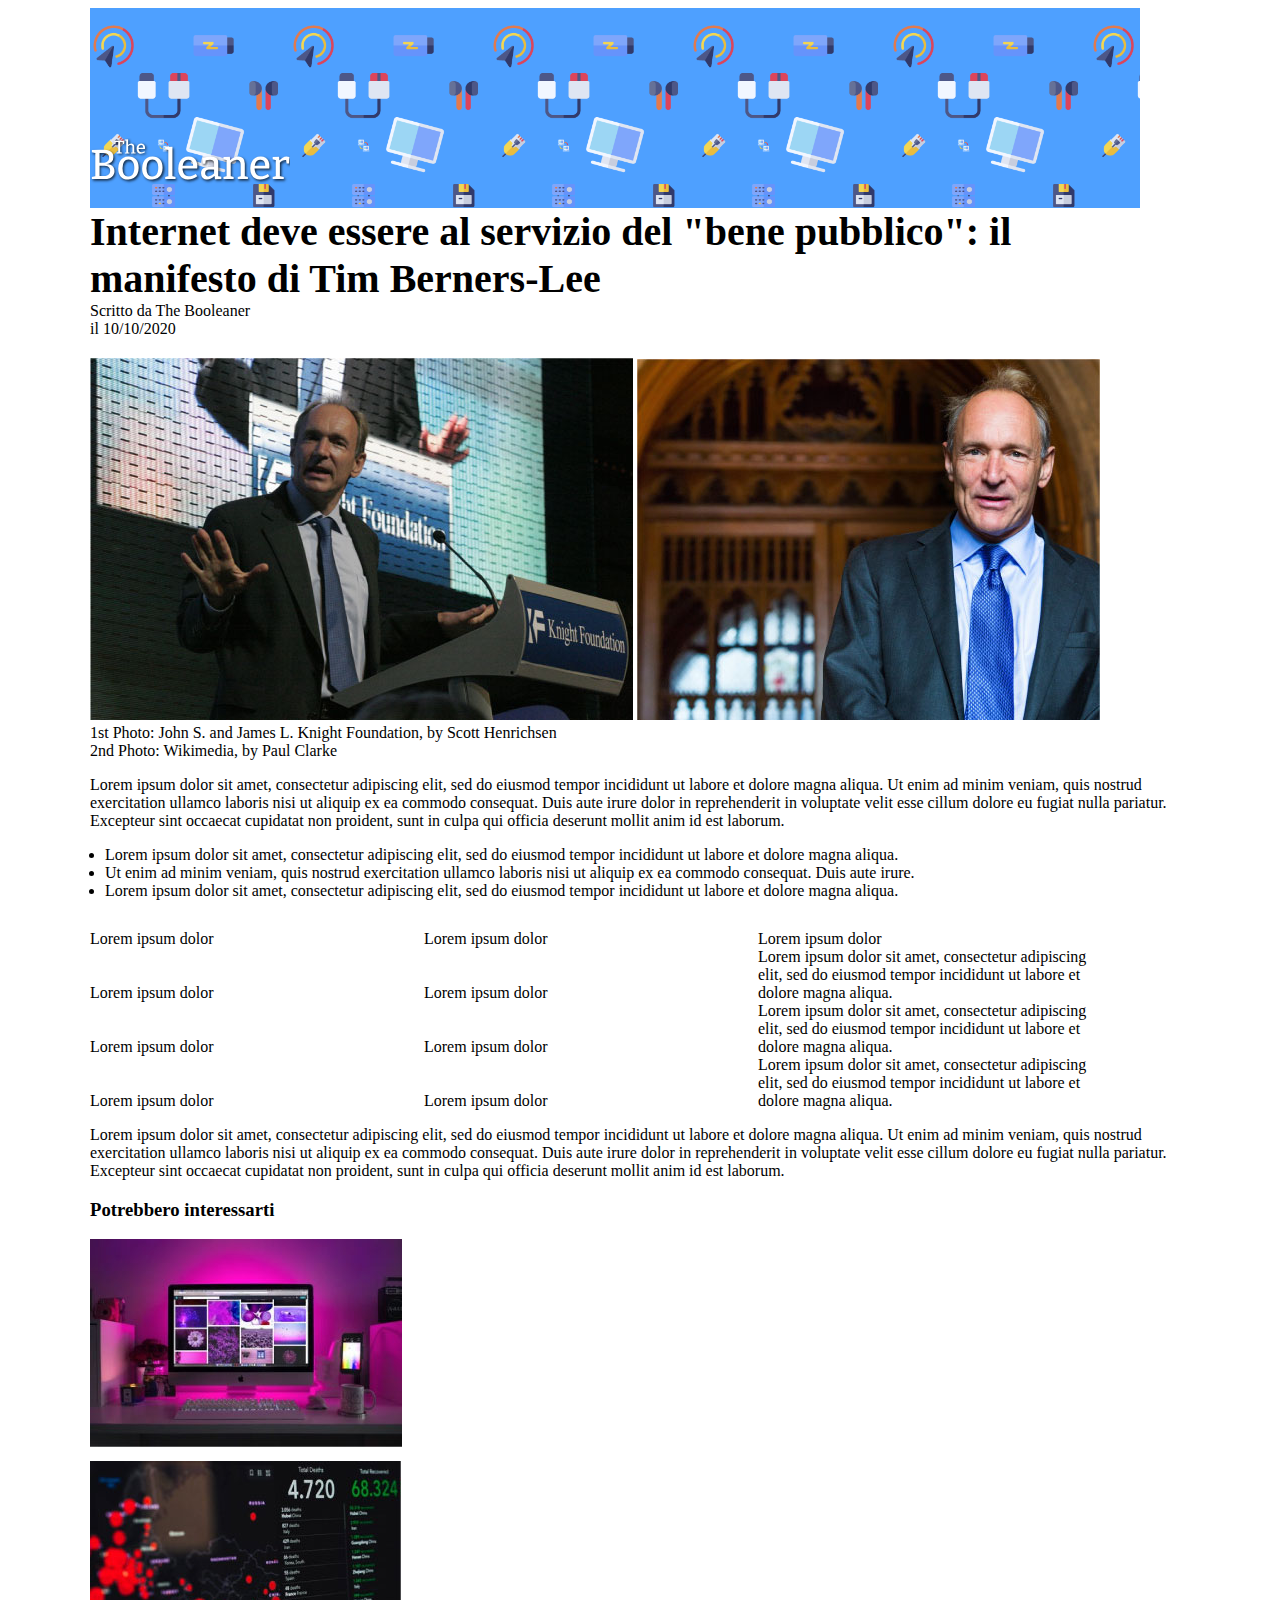
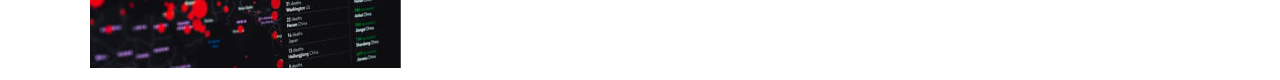
==== index.html @ d6c0d2b4 "footer" ====
<!DOCTYPE html>
<html lang="en">
<head>
    <meta charset="UTF-8">
    <meta http-equiv="X-UA-Compatible" content="IE=edge">
    <meta name="viewport" content="width=device-width, initial-scale=1.0">
    <link rel="stylesheet" href="css/style.css">
    <title>The Booleaners</title>
</head>
<body>
    <!-- logo e immagini di sfondo -->
    <div class="allcontainer">
        <header>
            <div class="image container">
                <div class="title container">
                    <img src="img/logo.svg" alt="">
                </div>
            </div>
        </header>
        <!-- / logo e immagini di sfondo -->
    
        <main>
            <!-- titolo e foto -->
            <section>
                <div id="titolo1">
                    <strong>Internet deve essere al servizio del "bene pubblico": il <br>
                    manifesto di Tim Berners-Lee</strong></div>
                <div class="sottotitolo">
                    Scritto da <span>The Booleaner</span><br>
                    il 10/10/2020
                </div>
                <div class="immagini tim">
                    <img src="img/tim-1.jpg" alt="tim berners lee">
                    <img src="img/tim-2.jpg" alt="tim berners lee">
                    <div>1st Photo: John S. and James L. Knight Foundation, by Scott Henrichsen <br>
                    2nd Photo: Wikimedia, by Paul Clarke</div>          
                </div>
            </section>
             <!-- / titolo e foto -->
    
             <!-- paragrafo e ul -->
            <section>
                <p>Lorem ipsum dolor sit amet, consectetur adipiscing elit, sed do eiusmod tempor incididunt ut labore et dolore magna aliqua. Ut enim ad minim veniam, quis nostrud exercitation ullamco laboris nisi ut aliquip ex ea commodo consequat. Duis aute irure dolor in reprehenderit in voluptate velit esse cillum dolore eu fugiat nulla pariatur. Excepteur sint occaecat cupidatat non proident, sunt in culpa qui officia deserunt mollit anim id est laborum.</p>
                <ul>
                    <li>Lorem ipsum dolor sit amet, consectetur adipiscing elit, sed do eiusmod tempor incididunt ut labore et dolore magna aliqua.</li>
                    <li>Ut enim ad minim veniam, quis nostrud exercitation ullamco laboris nisi ut aliquip ex ea commodo consequat. Duis aute irure.</li>
                    <li>Lorem ipsum dolor sit amet, consectetur adipiscing elit, sed do eiusmod tempor incididunt ut labore et dolore magna aliqua.</li>
                </ul>
    
            </section>
            <!-- / paragrafo e ul -->
    
            <!-- tabella e paragrafo -->
            <section id="table">
                
                    <div class="row left">Lorem ipsum dolor</div>
                    <div class="row center">Lorem ipsum dolor</div>
                    <div class="row right">Lorem ipsum dolor</div>
                    <div class="row left">Lorem ipsum dolor</div>
                    <div class="row center">Lorem ipsum dolor</div>
                    <div class="row right">Lorem ipsum dolor sit amet, consectetur adipiscing elit, sed do eiusmod tempor incididunt ut labore et dolore magna aliqua.</div>
                    <div class="row left">Lorem ipsum dolor</div>
                    <div class="row center">Lorem ipsum dolor</div>
                    <div class="row right">Lorem ipsum dolor sit amet, consectetur adipiscing elit, sed do eiusmod tempor incididunt ut labore et dolore magna aliqua.</div>
                    <div class="row left">Lorem ipsum dolor</div>
                    <div class="row center">Lorem ipsum dolor</div>
                    <div class="row right">Lorem ipsum dolor sit amet, consectetur adipiscing elit, sed do eiusmod tempor incididunt ut labore et dolore magna aliqua.</div>

                    <p>
                        Lorem ipsum dolor sit amet, consectetur adipiscing elit, sed do eiusmod tempor incididunt ut labore et dolore magna aliqua.
                        Ut enim ad minim veniam, quis nostrud exercitation ullamco laboris nisi ut aliquip ex ea commodo consequat.
                        Duis aute irure dolor in reprehenderit in voluptate velit esse cillum dolore eu fugiat nulla pariatur.
                        Excepteur sint occaecat cupidatat non proident, sunt in culpa qui officia deserunt mollit anim id est laborum.
                    </p>
            </section>
            <!-- / tabella e paragrafo -->
        </main>
    
        <!-- immagini footer -->
        <footer>
            <h3>Potrebbero interessarti</h3>
            <div>
                <img src="img/monitor.jpg" alt="monitor">
            </div>
            <div id="graph">
                <img src="img/graph.jpg" alt="graph">
            </div> 
        </footer>
        <!-- / immagini footer -->

    </div>
    
    
    
</body>
</html>
---- css/style.css ----
.allcontainer {
    width: 1100px;
    margin: auto;
}

.image.container {
    width: 1050px;
    height: 200px;
    background-image: url("../img/pattern.png");
    background-size: contain;
    background-color: #4EA0FF;
    background-repeat: repeat-x;
}

.title.container {
    width: 200px;
    height: 230px;
    padding-top: 130px;

}

.title.container img {
    width: 100%;
}

#titolo1 {
    font-size: 40px;
}

.immagini.tim {
    margin-top: 20px;
}

ul {
    padding-left: 15px;
}

.row {
    display: inline-block;
    width: 30%;
}

#table {
    margin-top: 30px;
}

#graph {
    margin-top: 10px;
}
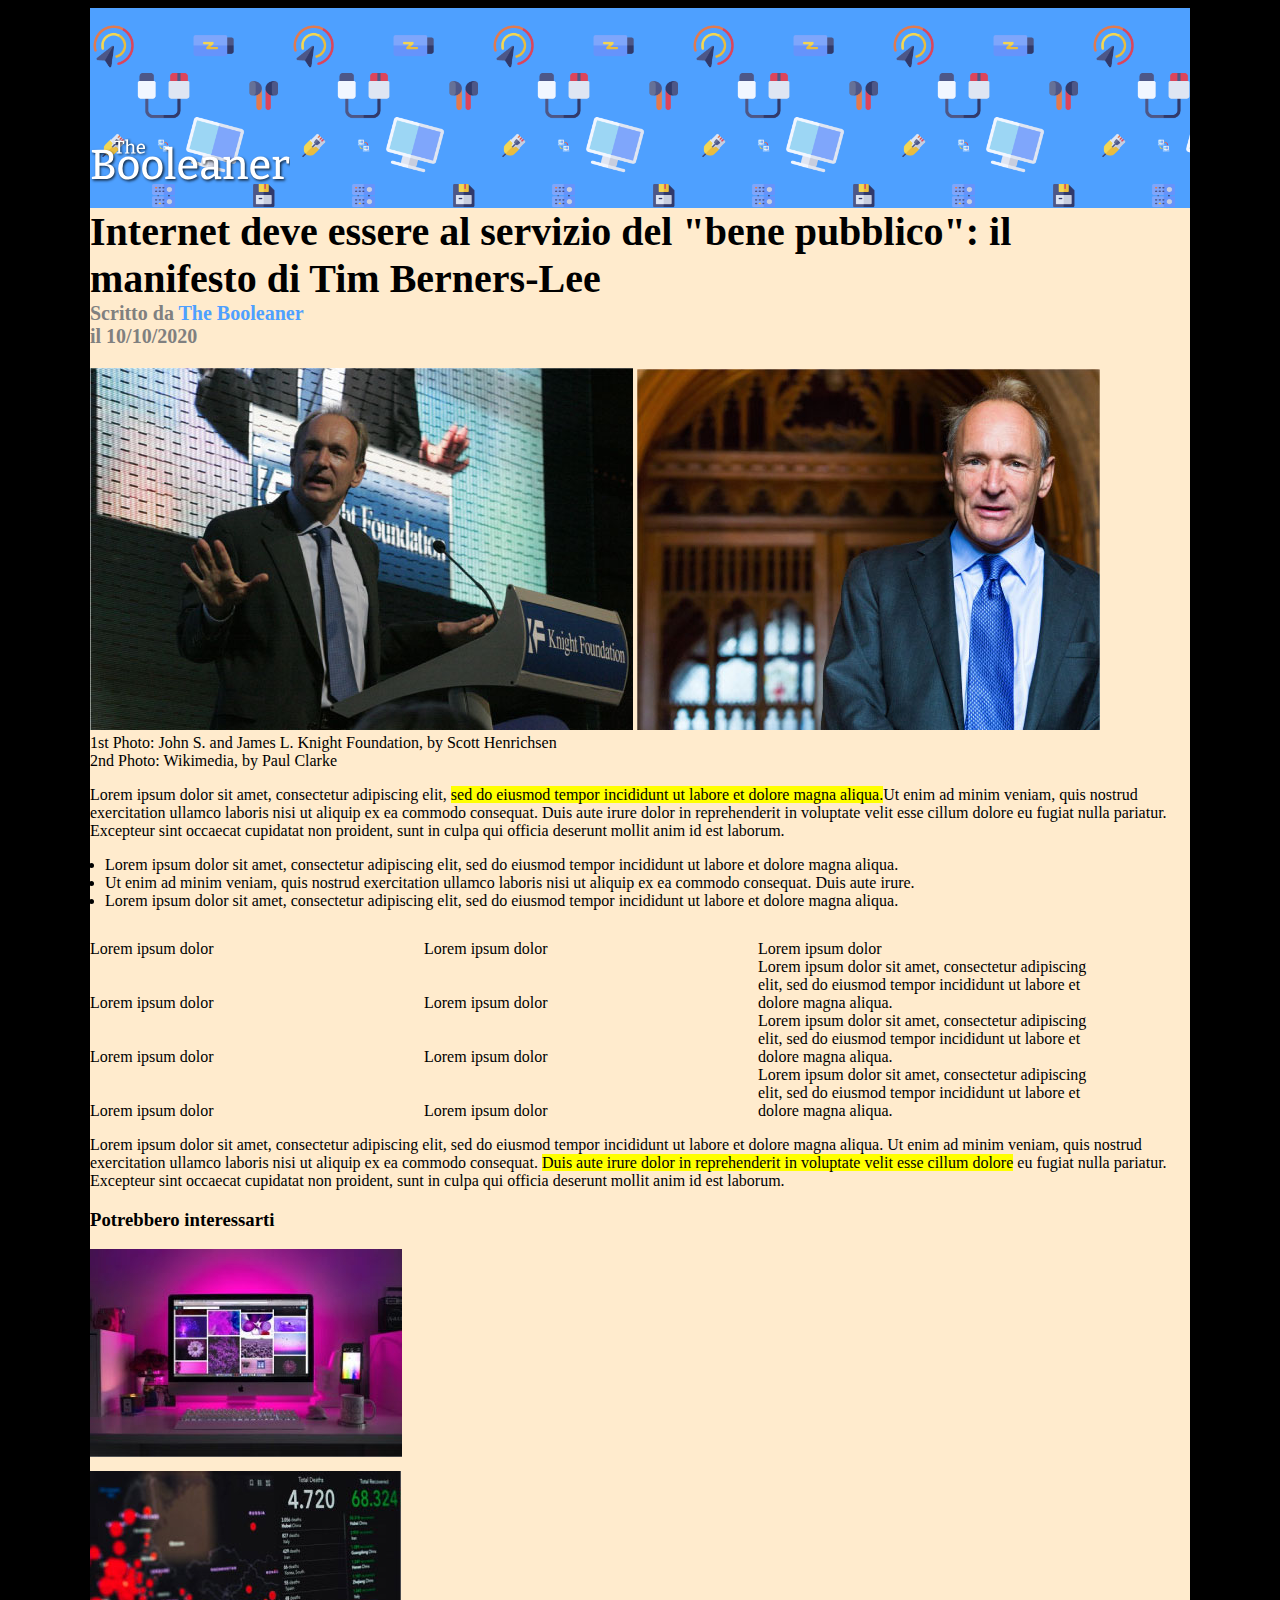
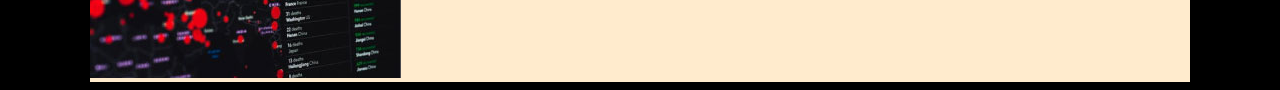
==== commit 0eb8dc93: "attributi .sottotitolo #thebooleaner e .yellow" ====
--- a/index.html
+++ b/index.html
@@ -26,8 +26,10 @@
                     <strong>Internet deve essere al servizio del "bene pubblico": il <br>
                     manifesto di Tim Berners-Lee</strong></div>
                 <div class="sottotitolo">
-                    Scritto da <span>The Booleaner</span><br>
-                    il 10/10/2020
+                    <strong>
+                        Scritto da <span id="thebooleaner">The Booleaner</span><br>
+                        il 10/10/2020
+                    </strong> 
                 </div>
                 <div class="immagini tim">
                     <img src="img/tim-1.jpg" alt="tim berners lee">
@@ -40,7 +42,7 @@
     
              <!-- paragrafo e ul -->
             <section>
-                <p>Lorem ipsum dolor sit amet, consectetur adipiscing elit, sed do eiusmod tempor incididunt ut labore et dolore magna aliqua. Ut enim ad minim veniam, quis nostrud exercitation ullamco laboris nisi ut aliquip ex ea commodo consequat. Duis aute irure dolor in reprehenderit in voluptate velit esse cillum dolore eu fugiat nulla pariatur. Excepteur sint occaecat cupidatat non proident, sunt in culpa qui officia deserunt mollit anim id est laborum.</p>
+                <p>Lorem ipsum dolor sit amet, consectetur adipiscing elit, <span class="yellow">sed do eiusmod tempor incididunt ut labore et dolore magna aliqua.</span>Ut enim ad minim veniam, quis nostrud exercitation ullamco laboris nisi ut aliquip ex ea commodo consequat. Duis aute irure dolor in reprehenderit in voluptate velit esse cillum dolore eu fugiat nulla pariatur. Excepteur sint occaecat cupidatat non proident, sunt in culpa qui officia deserunt mollit anim id est laborum.</p>
                 <ul>
                     <li>Lorem ipsum dolor sit amet, consectetur adipiscing elit, sed do eiusmod tempor incididunt ut labore et dolore magna aliqua.</li>
                     <li>Ut enim ad minim veniam, quis nostrud exercitation ullamco laboris nisi ut aliquip ex ea commodo consequat. Duis aute irure.</li>
@@ -69,7 +71,7 @@
                     <p>
                         Lorem ipsum dolor sit amet, consectetur adipiscing elit, sed do eiusmod tempor incididunt ut labore et dolore magna aliqua.
                         Ut enim ad minim veniam, quis nostrud exercitation ullamco laboris nisi ut aliquip ex ea commodo consequat.
-                        Duis aute irure dolor in reprehenderit in voluptate velit esse cillum dolore eu fugiat nulla pariatur.
+                        <span class="yellow">Duis aute irure dolor in reprehenderit in voluptate velit esse cillum dolore</span> eu fugiat nulla pariatur.
                         Excepteur sint occaecat cupidatat non proident, sunt in culpa qui officia deserunt mollit anim id est laborum.
                     </p>
             </section>
--- a/css/style.css
+++ b/css/style.css
@@ -1,10 +1,15 @@
+body {
+    background-color: black;
+}
+
 .allcontainer {
     width: 1100px;
     margin: auto;
+    background-color: blanchedalmond;
 }
 
 .image.container {
-    width: 1050px;
+    width: 1100px;
     height: 200px;
     background-image: url("../img/pattern.png");
     background-size: contain;
@@ -27,8 +32,25 @@
     font-size: 40px;
 }
 
+.sottotitolo, #thebooleaner {
+    font-size: 20px;
+}
+
+.sottotitolo {
+    color: grey;
+}
+
+#thebooleaner {
+    color: #4EA0FF;
+}
+
 .immagini.tim {
     margin-top: 20px;
+}
+
+.yellow {
+    background-color: yellow;
+
 }
 
 ul {
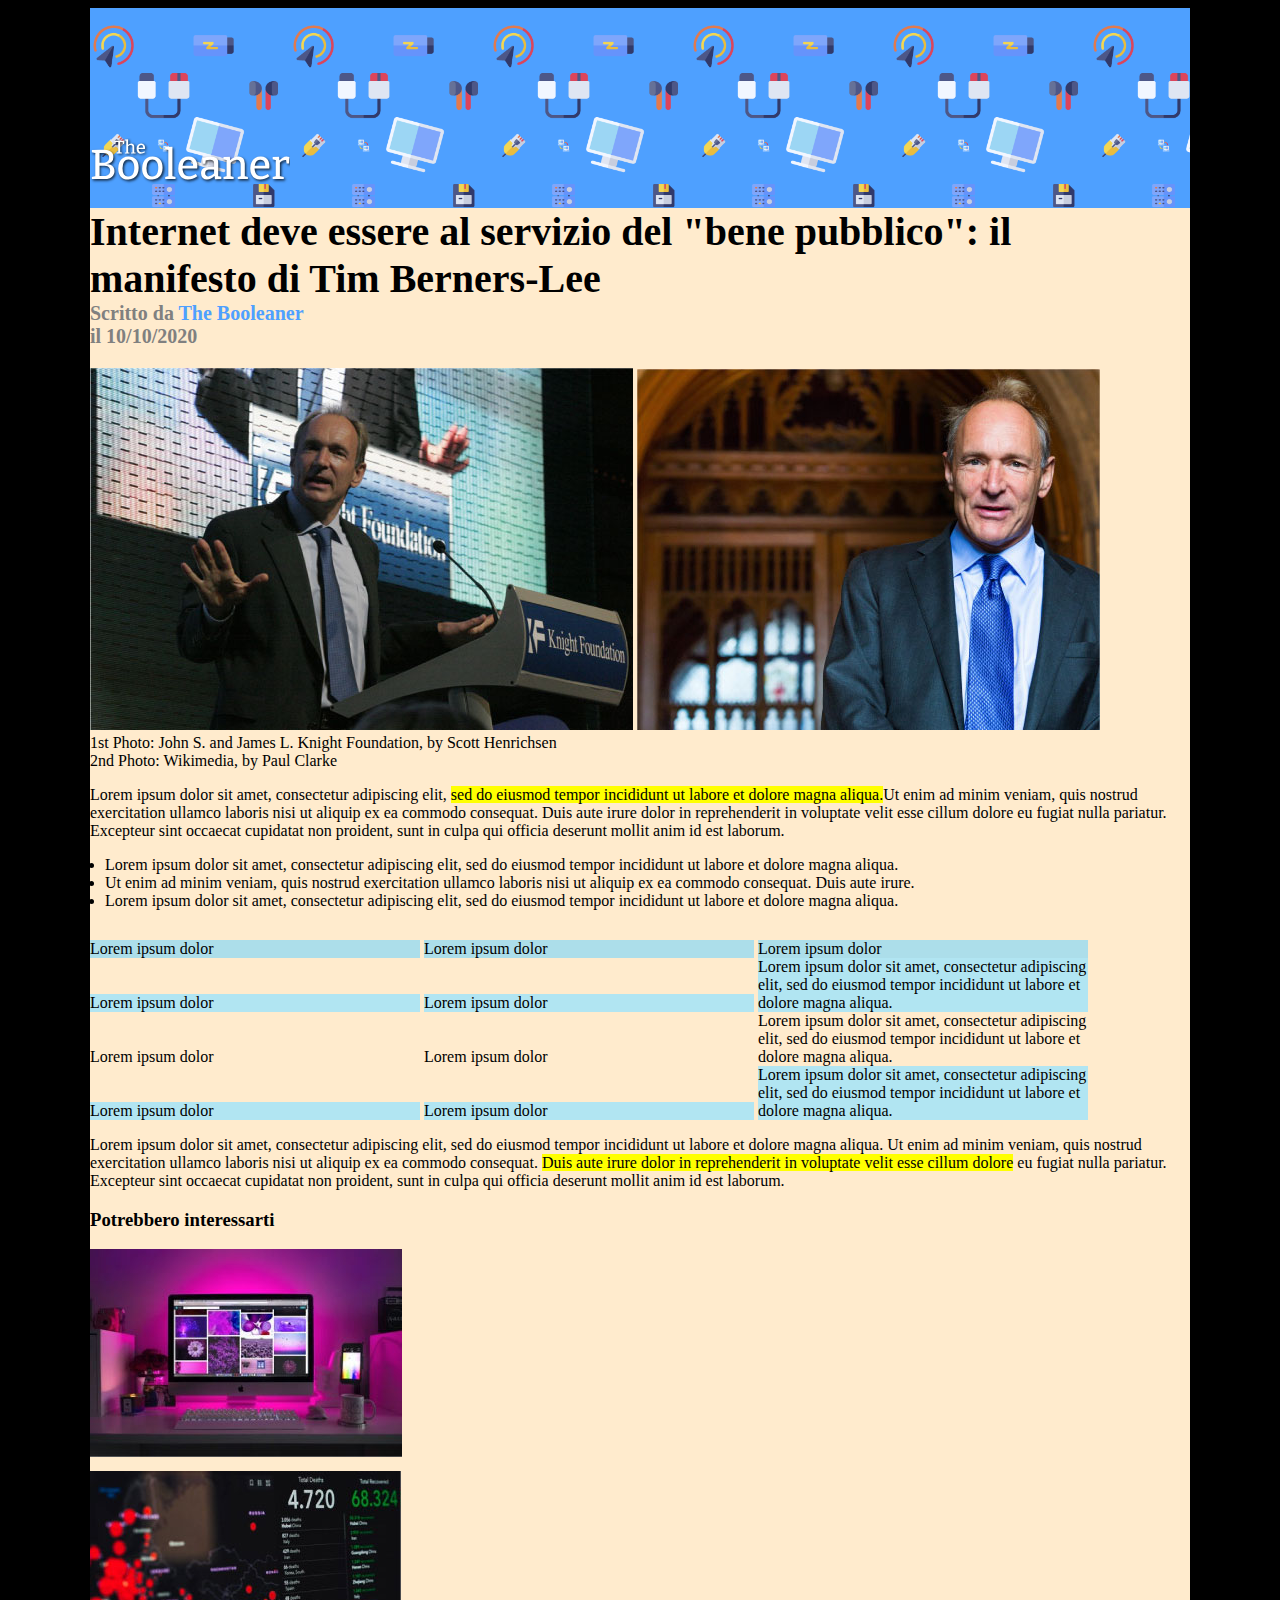
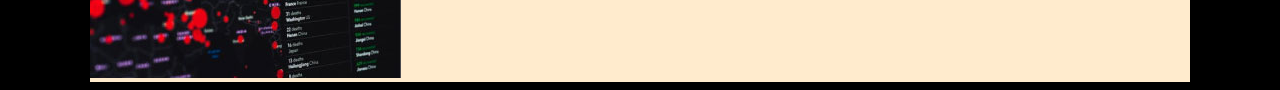
==== commit 9e496d65: "colori di background della tabella" ====
--- a/index.html
+++ b/index.html
@@ -54,19 +54,29 @@
     
             <!-- tabella e paragrafo -->
             <section id="table">
-                
-                    <div class="row left">Lorem ipsum dolor</div>
-                    <div class="row center">Lorem ipsum dolor</div>
-                    <div class="row right">Lorem ipsum dolor</div>
+                    <!-- titoli tabella -->
+                    <div class="main row left">Lorem ipsum dolor</div>
+                    <div class="main row center">Lorem ipsum dolor</div>
+                    <div class="main row right">Lorem ipsum dolor</div>
+                    <!-- / titoli tabella -->
+
+                    <!-- prima riga tabella -->
+                    <div class="first row left">Lorem ipsum dolor</div>
+                    <div class="first row center">Lorem ipsum dolor</div>
+                    <div class="first row right">Lorem ipsum dolor sit amet, consectetur adipiscing elit, sed do eiusmod tempor incididunt ut labore et dolore magna aliqua.</div>
+                    <!-- / prima riga -->
+
+                    <!-- seconda riga -->
                     <div class="row left">Lorem ipsum dolor</div>
                     <div class="row center">Lorem ipsum dolor</div>
                     <div class="row right">Lorem ipsum dolor sit amet, consectetur adipiscing elit, sed do eiusmod tempor incididunt ut labore et dolore magna aliqua.</div>
-                    <div class="row left">Lorem ipsum dolor</div>
-                    <div class="row center">Lorem ipsum dolor</div>
-                    <div class="row right">Lorem ipsum dolor sit amet, consectetur adipiscing elit, sed do eiusmod tempor incididunt ut labore et dolore magna aliqua.</div>
-                    <div class="row left">Lorem ipsum dolor</div>
-                    <div class="row center">Lorem ipsum dolor</div>
-                    <div class="row right">Lorem ipsum dolor sit amet, consectetur adipiscing elit, sed do eiusmod tempor incididunt ut labore et dolore magna aliqua.</div>
+                    <!-- /seconda riga -->
+
+                    <!-- terza riga -->
+                    <div class="third row left">Lorem ipsum dolor</div>
+                    <div class="third row center">Lorem ipsum dolor</div>
+                    <div class="third row right">Lorem ipsum dolor sit amet, consectetur adipiscing elit, sed do eiusmod tempor incididunt ut labore et dolore magna aliqua.</div>
+                    <!-- / terza riga -->
 
                     <p>
                         Lorem ipsum dolor sit amet, consectetur adipiscing elit, sed do eiusmod tempor incididunt ut labore et dolore magna aliqua.
--- a/css/style.css
+++ b/css/style.css
@@ -62,6 +62,14 @@
     width: 30%;
 }
 
+.main.row {
+    background-color: #ACDEEA;
+}
+
+.first.row, .third.row {
+    background-color: #B1E5F2;
+}
+
 #table {
     margin-top: 30px;
 }
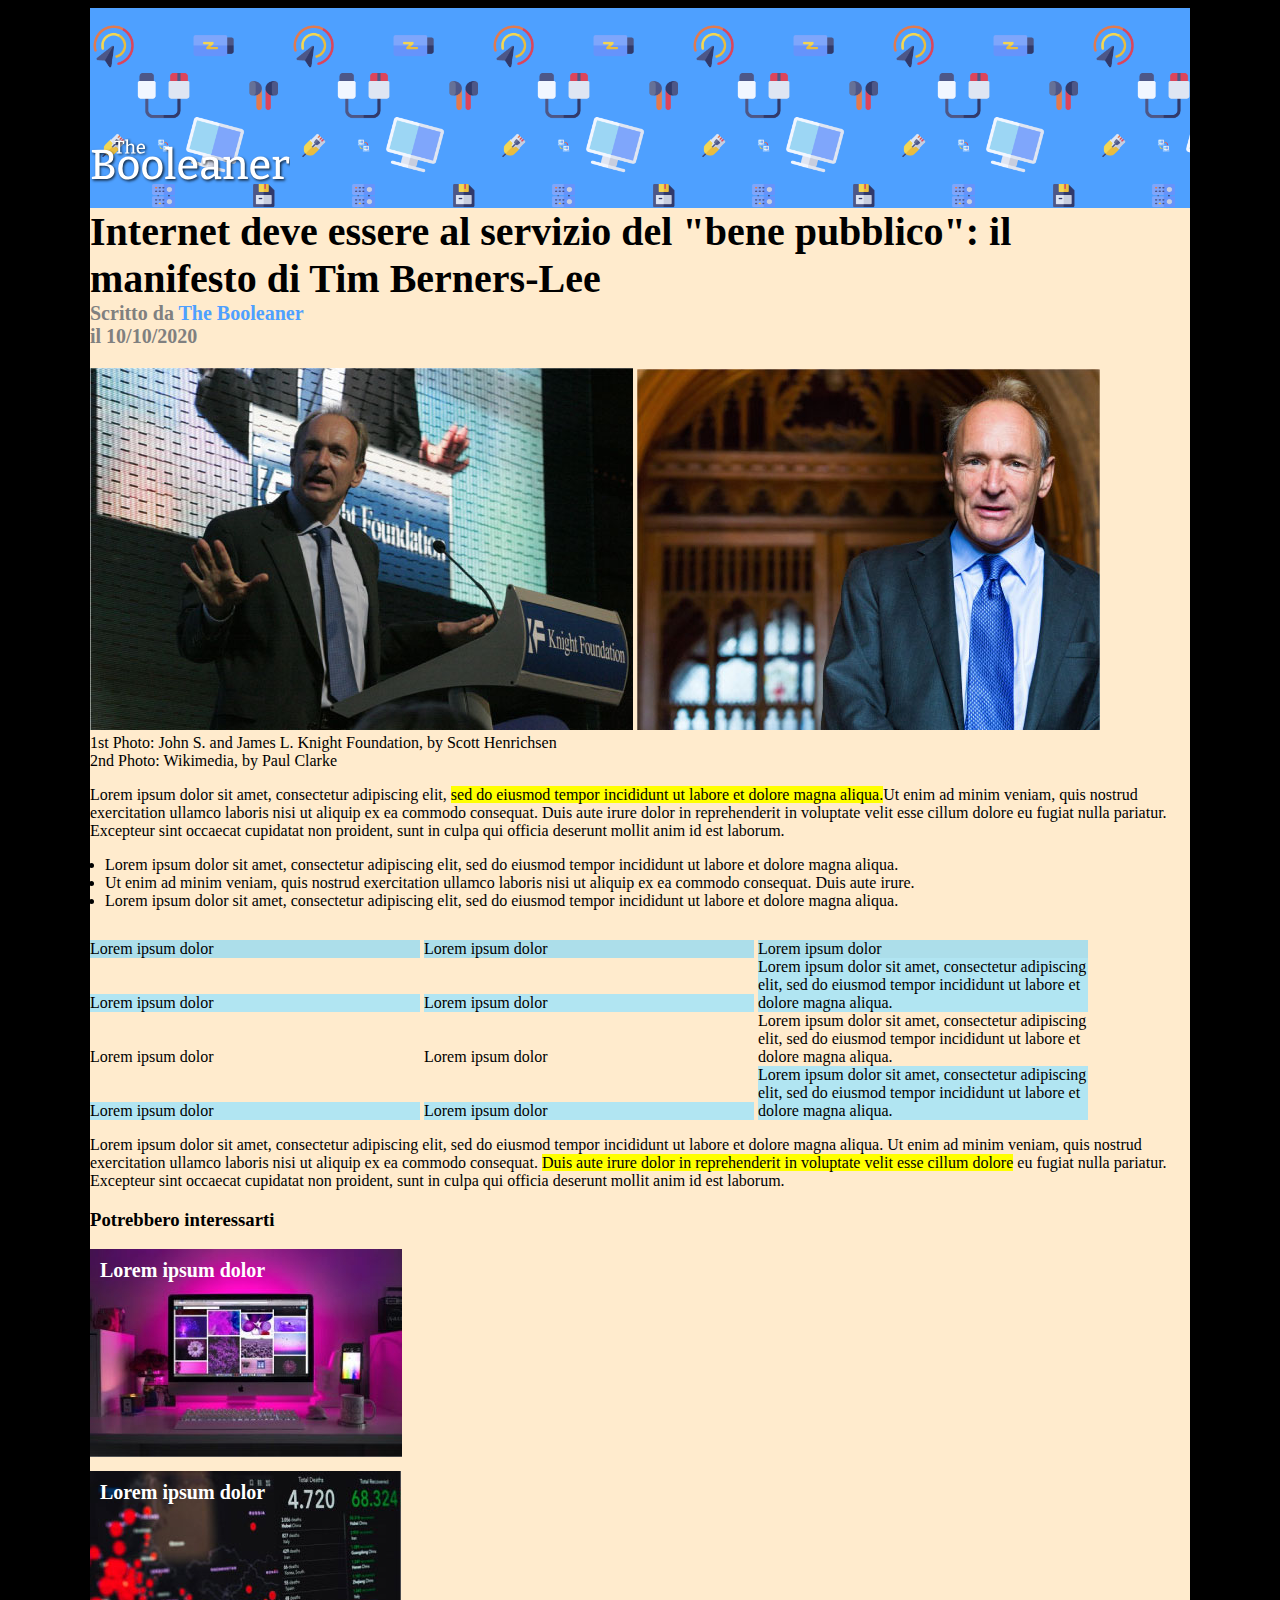
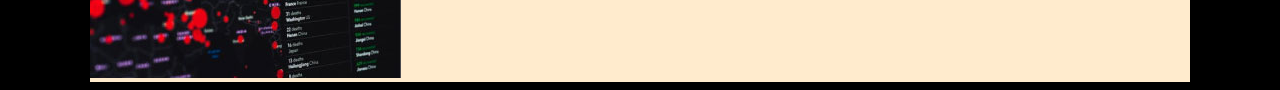
==== commit ed2ba995: "attributi footer lorem ipsum dolor" ====
--- a/index.html
+++ b/index.html
@@ -91,11 +91,18 @@
         <!-- immagini footer -->
         <footer>
             <h3>Potrebbero interessarti</h3>
-            <div>
+            <div class="photo container1">
                 <img src="img/monitor.jpg" alt="monitor">
+                <div class="lorem-ipsum-dolor">
+                    <strong>Lorem ipsum dolor</strong>
+                </div>
+           
             </div>
-            <div id="graph">
+            <div class="photo container2">
                 <img src="img/graph.jpg" alt="graph">
+                <div class="lorem-ipsum-dolor">
+                    <strong>Lorem ipsum dolor</strong>
+                </div>
             </div> 
         </footer>
         <!-- / immagini footer -->
--- a/css/style.css
+++ b/css/style.css
@@ -74,7 +74,19 @@
     margin-top: 30px;
 }
 
-#graph {
+.photo {
+    position: relative;
+}
+
+.lorem-ipsum-dolor {
+    position: absolute;
+    top: 10px;
+    left: 10px;
+    font-size: 20px;
+    color: white;
+}
+
+.photo.container2 {
     margin-top: 10px;
 }
 
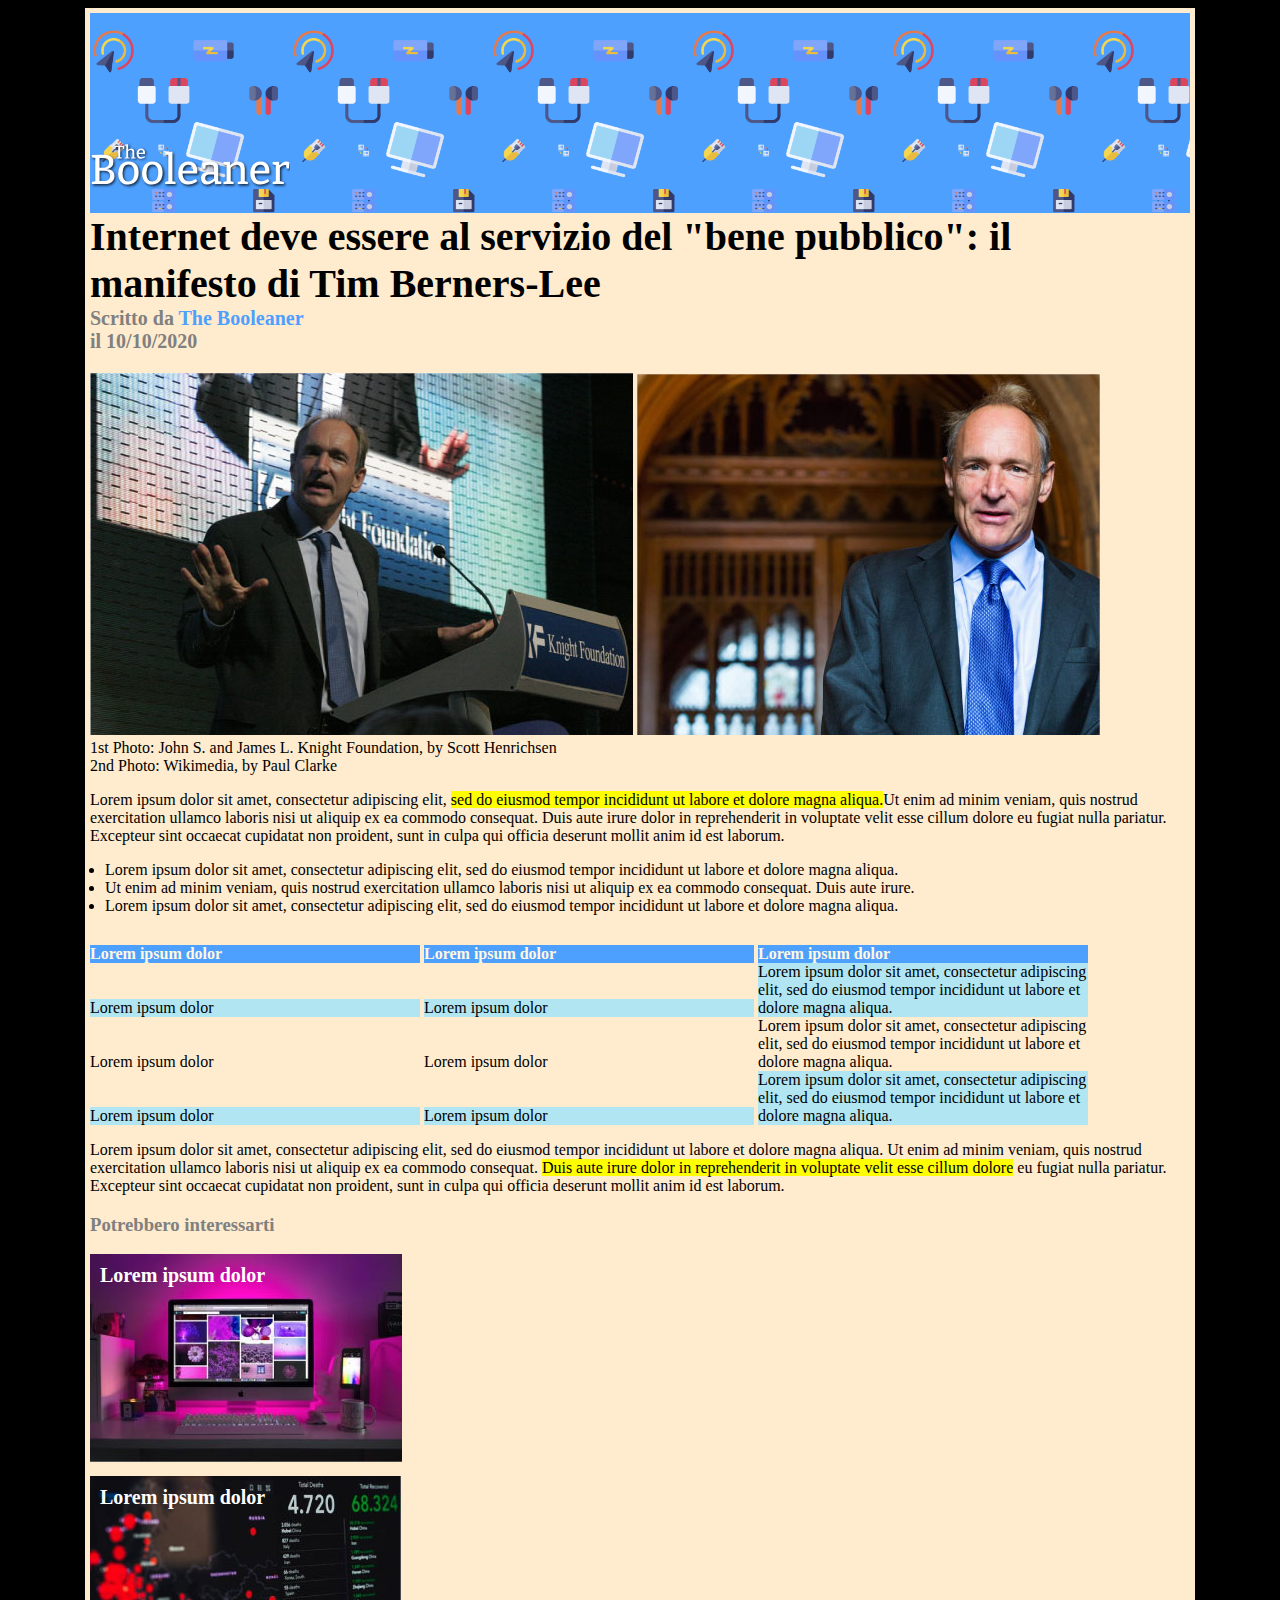
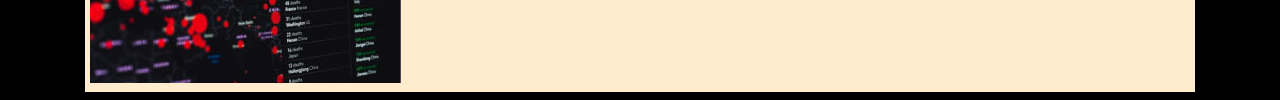
==== commit a93bb3d5: "modifiche colori .main.row" ====
--- a/index.html
+++ b/index.html
@@ -55,9 +55,9 @@
             <!-- tabella e paragrafo -->
             <section id="table">
                     <!-- titoli tabella -->
-                    <div class="main row left">Lorem ipsum dolor</div>
-                    <div class="main row center">Lorem ipsum dolor</div>
-                    <div class="main row right">Lorem ipsum dolor</div>
+                    <div class="main row left"><strong>Lorem ipsum dolor</strong></div>
+                    <div class="main row center"><strong>Lorem ipsum dolor</strong></div>
+                    <div class="main row right"><strong>Lorem ipsum dolor</strong></div>
                     <!-- / titoli tabella -->
 
                     <!-- prima riga tabella -->
--- a/css/style.css
+++ b/css/style.css
@@ -6,10 +6,11 @@
     width: 1100px;
     margin: auto;
     background-color: blanchedalmond;
+    padding: 5px;
 }
 
 .image.container {
-    width: 1100px;
+    width: 100%;
     height: 200px;
     background-image: url("../img/pattern.png");
     background-size: contain;
@@ -21,7 +22,6 @@
     width: 200px;
     height: 230px;
     padding-top: 130px;
-
 }
 
 .title.container img {
@@ -63,7 +63,8 @@
 }
 
 .main.row {
-    background-color: #ACDEEA;
+    background-color: #4EA0FF;
+    color:cornsilk;
 }
 
 .first.row, .third.row {
@@ -72,6 +73,10 @@
 
 #table {
     margin-top: 30px;
+}
+
+h3 {
+    color: grey;
 }
 
 .photo {
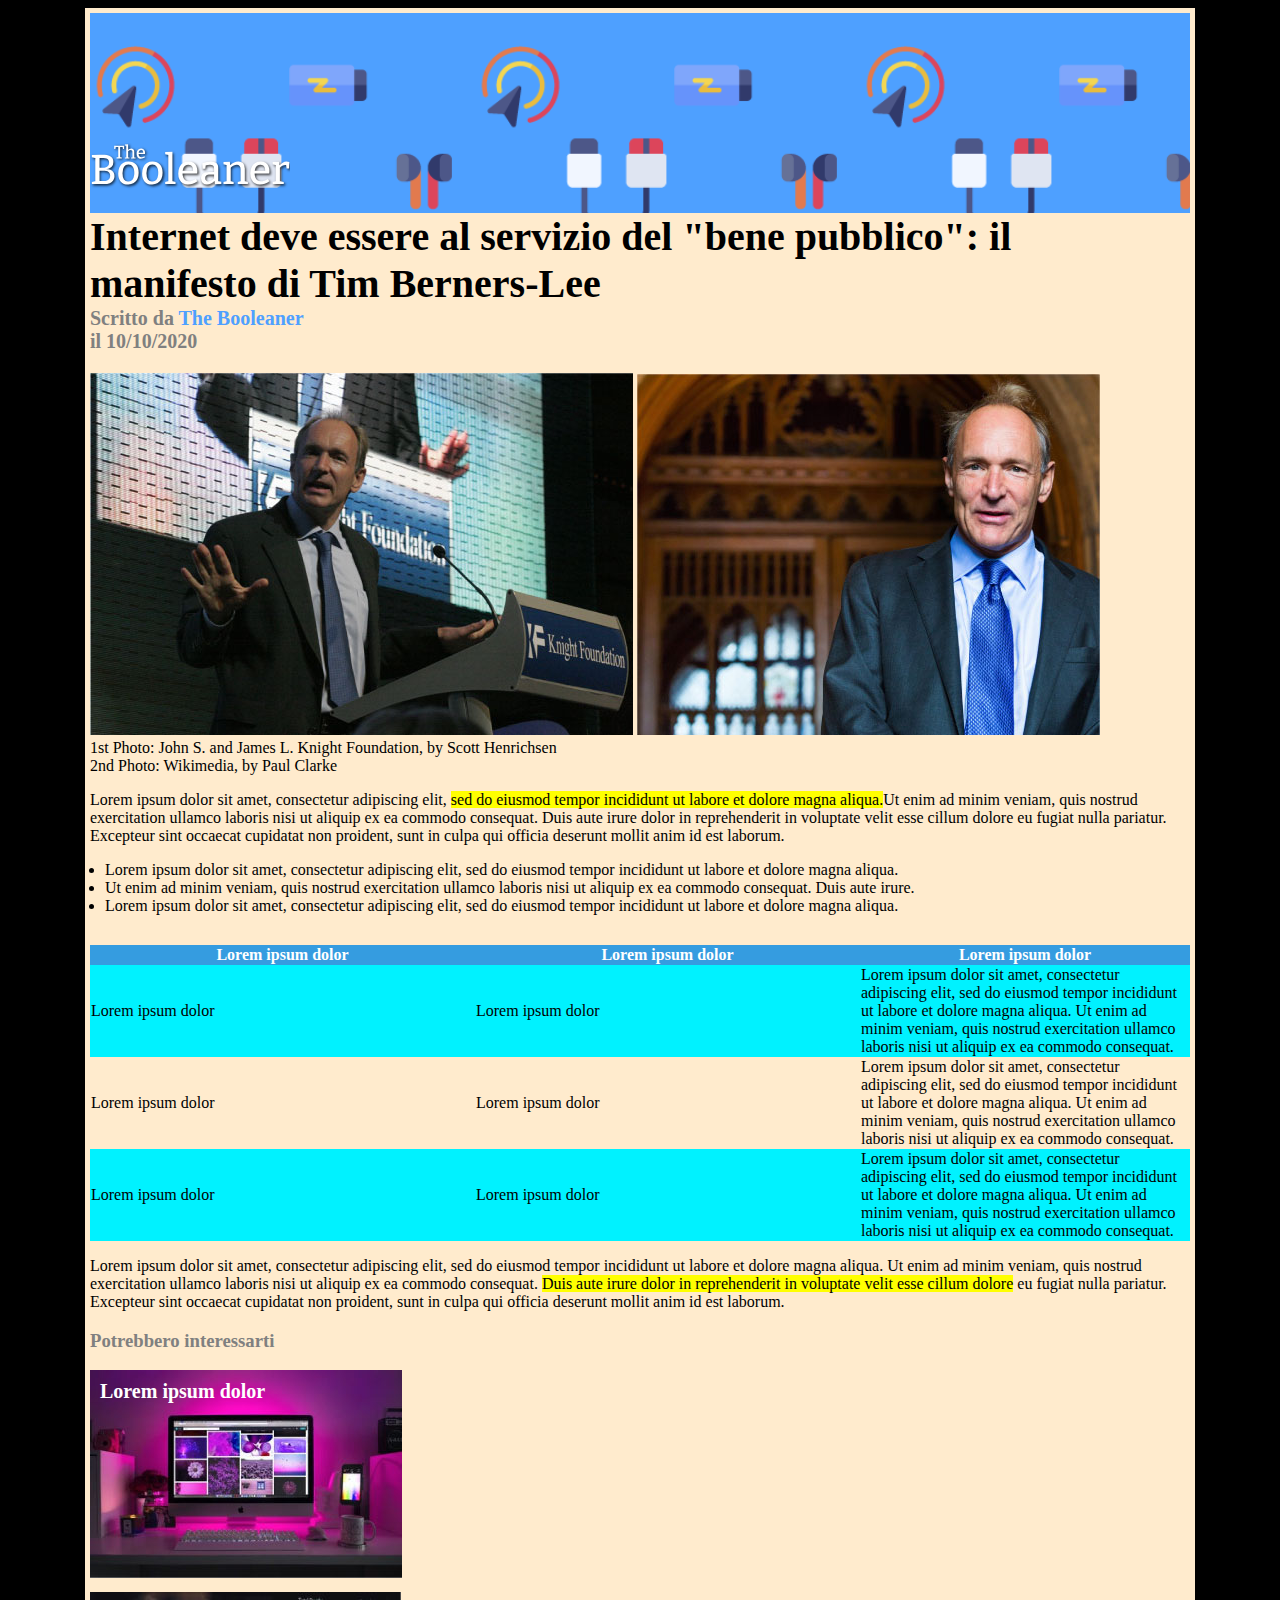
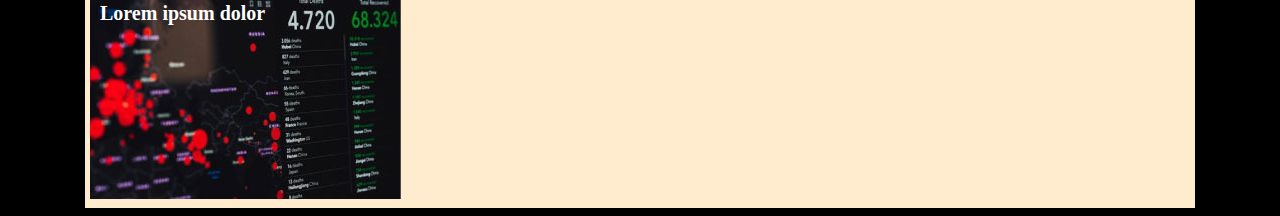
==== commit 8237b1c8: "revisione tabella" ====
--- a/index.html
+++ b/index.html
@@ -54,29 +54,33 @@
     
             <!-- tabella e paragrafo -->
             <section id="table">
-                    <!-- titoli tabella -->
-                    <div class="main row left"><strong>Lorem ipsum dolor</strong></div>
-                    <div class="main row center"><strong>Lorem ipsum dolor</strong></div>
-                    <div class="main row right"><strong>Lorem ipsum dolor</strong></div>
-                    <!-- / titoli tabella -->
-
-                    <!-- prima riga tabella -->
-                    <div class="first row left">Lorem ipsum dolor</div>
-                    <div class="first row center">Lorem ipsum dolor</div>
-                    <div class="first row right">Lorem ipsum dolor sit amet, consectetur adipiscing elit, sed do eiusmod tempor incididunt ut labore et dolore magna aliqua.</div>
-                    <!-- / prima riga -->
-
-                    <!-- seconda riga -->
-                    <div class="row left">Lorem ipsum dolor</div>
-                    <div class="row center">Lorem ipsum dolor</div>
-                    <div class="row right">Lorem ipsum dolor sit amet, consectetur adipiscing elit, sed do eiusmod tempor incididunt ut labore et dolore magna aliqua.</div>
-                    <!-- /seconda riga -->
-
-                    <!-- terza riga -->
-                    <div class="third row left">Lorem ipsum dolor</div>
-                    <div class="third row center">Lorem ipsum dolor</div>
-                    <div class="third row right">Lorem ipsum dolor sit amet, consectetur adipiscing elit, sed do eiusmod tempor incididunt ut labore et dolore magna aliqua.</div>
-                    <!-- / terza riga -->
+                <table>
+                    <thead>
+                        <tr>
+                            <th>Lorem ipsum dolor</th>
+                            <th>Lorem ipsum dolor</th>
+                            <th>Lorem ipsum dolor</th>
+                        </tr>  
+                    </thead>
+                    <tbody>
+                        <tr class="odd">
+                            <td>Lorem ipsum dolor</td>
+                            <td>Lorem ipsum dolor</td>
+                            <td class="long">Lorem ipsum dolor sit amet, consectetur adipiscing elit, sed do eiusmod tempor incididunt ut labore et dolore magna aliqua. Ut enim ad minim veniam, quis nostrud exercitation ullamco laboris nisi ut aliquip ex ea commodo consequat.</td>
+                        </tr>
+                        <tr>
+                            <td>Lorem ipsum dolor</td>
+                            <td>Lorem ipsum dolor</td>
+                            <td class="long">Lorem ipsum dolor sit amet, consectetur adipiscing elit, sed do eiusmod tempor incididunt ut labore et dolore magna aliqua. Ut enim ad minim veniam, quis nostrud exercitation ullamco laboris nisi ut aliquip ex ea commodo consequat.</td>
+                        </tr>
+                        <tr class="odd">
+                            <td>Lorem ipsum dolor</td>
+                            <td>Lorem ipsum dolor</td>
+                            <td class="long">Lorem ipsum dolor sit amet, consectetur adipiscing elit, sed do eiusmod tempor incididunt ut labore et dolore magna aliqua. Ut enim ad minim veniam, quis nostrud exercitation ullamco laboris nisi ut aliquip ex ea commodo consequat.</td>
+                        </tr>
+                        
+                    </tbody>
+                </table>
 
                     <p>
                         Lorem ipsum dolor sit amet, consectetur adipiscing elit, sed do eiusmod tempor incididunt ut labore et dolore magna aliqua.
--- a/css/style.css
+++ b/css/style.css
@@ -13,14 +13,13 @@
     width: 100%;
     height: 200px;
     background-image: url("../img/pattern.png");
-    background-size: contain;
+    background-size: 70%;
     background-color: #4EA0FF;
     background-repeat: repeat-x;
 }
 
 .title.container {
     width: 200px;
-    height: 230px;
     padding-top: 130px;
 }
 
@@ -50,25 +49,28 @@
 
 .yellow {
     background-color: yellow;
-
 }
 
 ul {
     padding-left: 15px;
 }
 
-.row {
-    display: inline-block;
+table thead tr {
+    background-color: rgb(53, 156, 224);
+    color: white;
+    
+}
+
+.long {
     width: 30%;
 }
 
-.main.row {
-    background-color: #4EA0FF;
-    color:cornsilk;
+.odd {
+    background-color: rgb(0, 242, 255);
 }
 
-.first.row, .third.row {
-    background-color: #B1E5F2;
+table {
+    border-spacing: 0;   
 }
 
 #table {
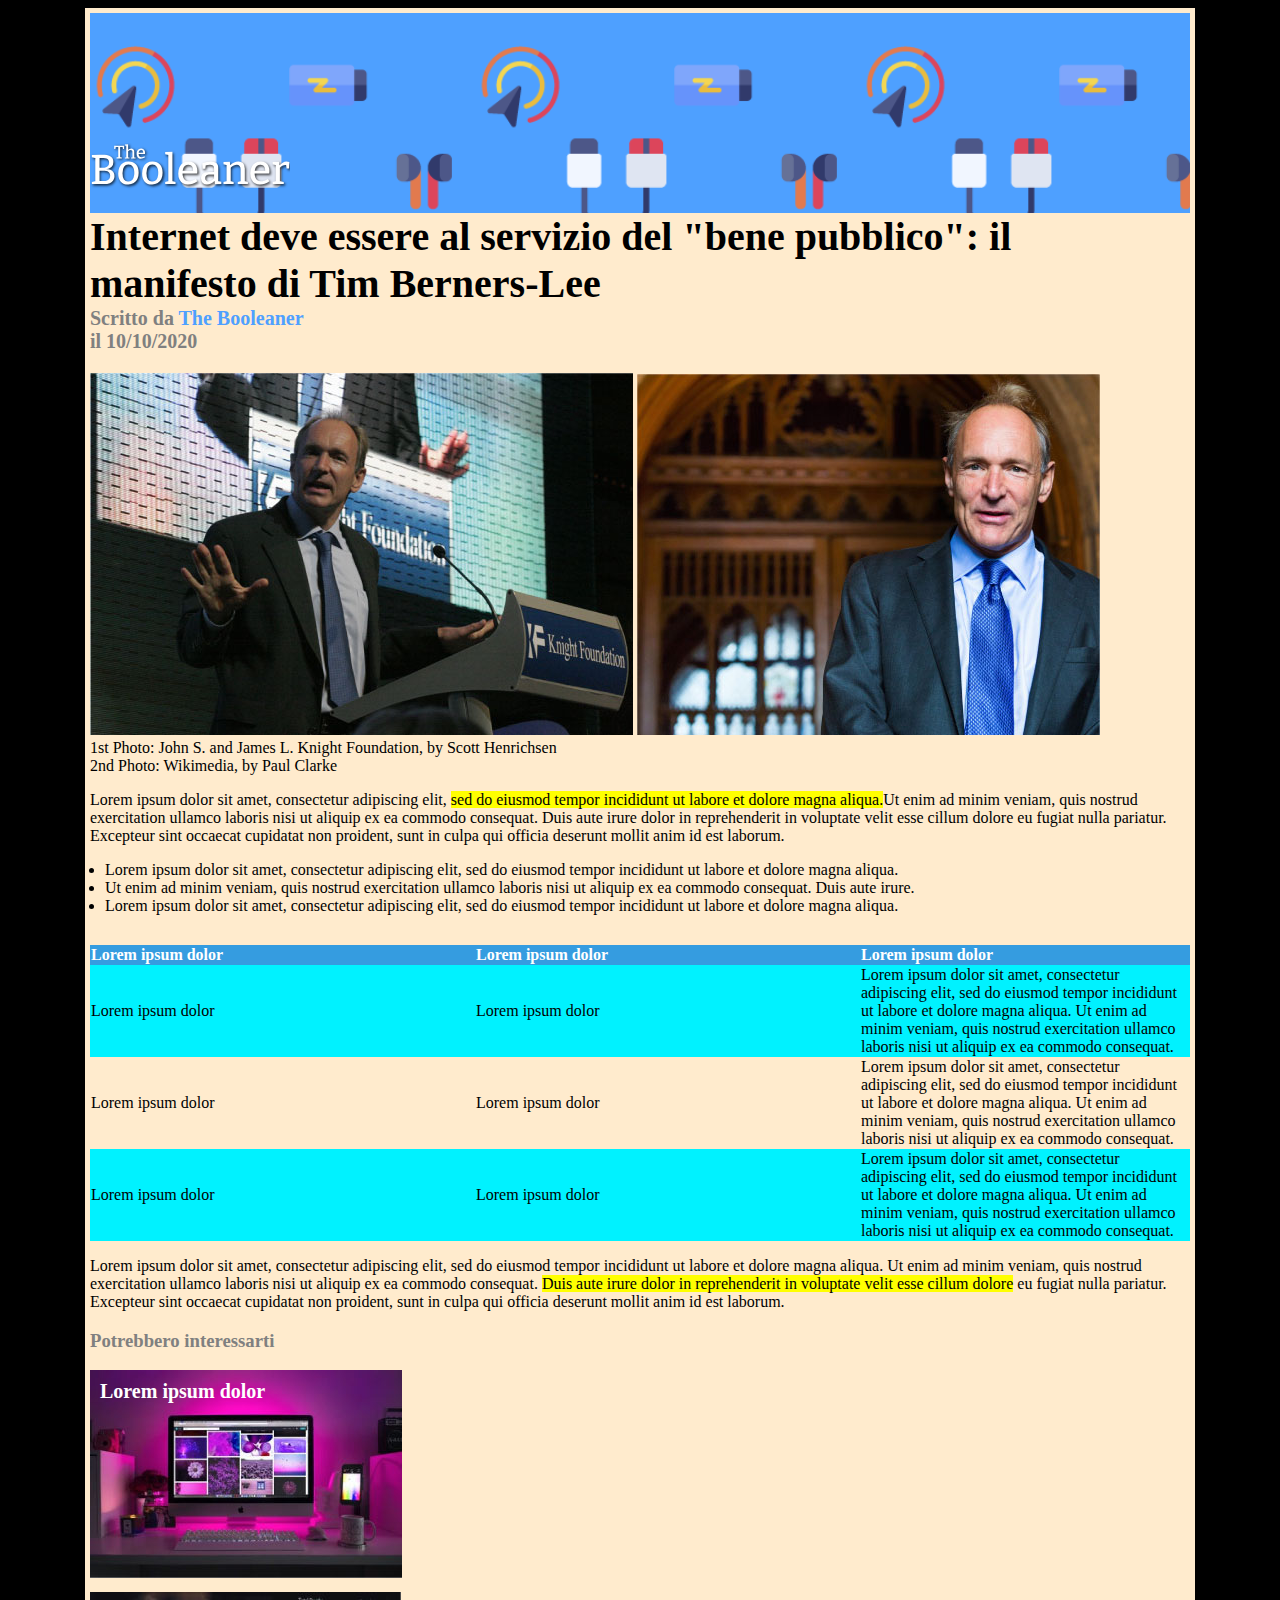
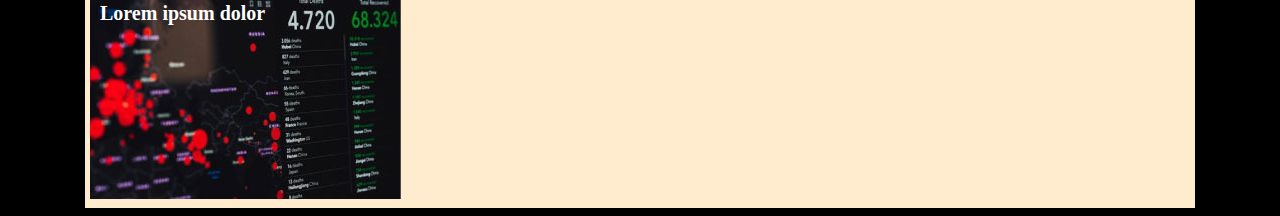
==== commit d643d168: "modifica table" ====
--- a/index.html
+++ b/index.html
@@ -57,9 +57,9 @@
                 <table>
                     <thead>
                         <tr>
-                            <th>Lorem ipsum dolor</th>
-                            <th>Lorem ipsum dolor</th>
-                            <th>Lorem ipsum dolor</th>
+                            <td><strong>Lorem ipsum dolor</strong></td>
+                            <td><strong>Lorem ipsum dolor</strong></td>
+                            <td><strong>Lorem ipsum dolor</strong></td>
                         </tr>  
                     </thead>
                     <tbody>
@@ -77,8 +77,7 @@
                             <td>Lorem ipsum dolor</td>
                             <td>Lorem ipsum dolor</td>
                             <td class="long">Lorem ipsum dolor sit amet, consectetur adipiscing elit, sed do eiusmod tempor incididunt ut labore et dolore magna aliqua. Ut enim ad minim veniam, quis nostrud exercitation ullamco laboris nisi ut aliquip ex ea commodo consequat.</td>
-                        </tr>
-                        
+                        </tr>       
                     </tbody>
                 </table>
 
--- a/css/style.css
+++ b/css/style.css
@@ -57,8 +57,7 @@
 
 table thead tr {
     background-color: rgb(53, 156, 224);
-    color: white;
-    
+    color: white;  
 }
 
 .long {
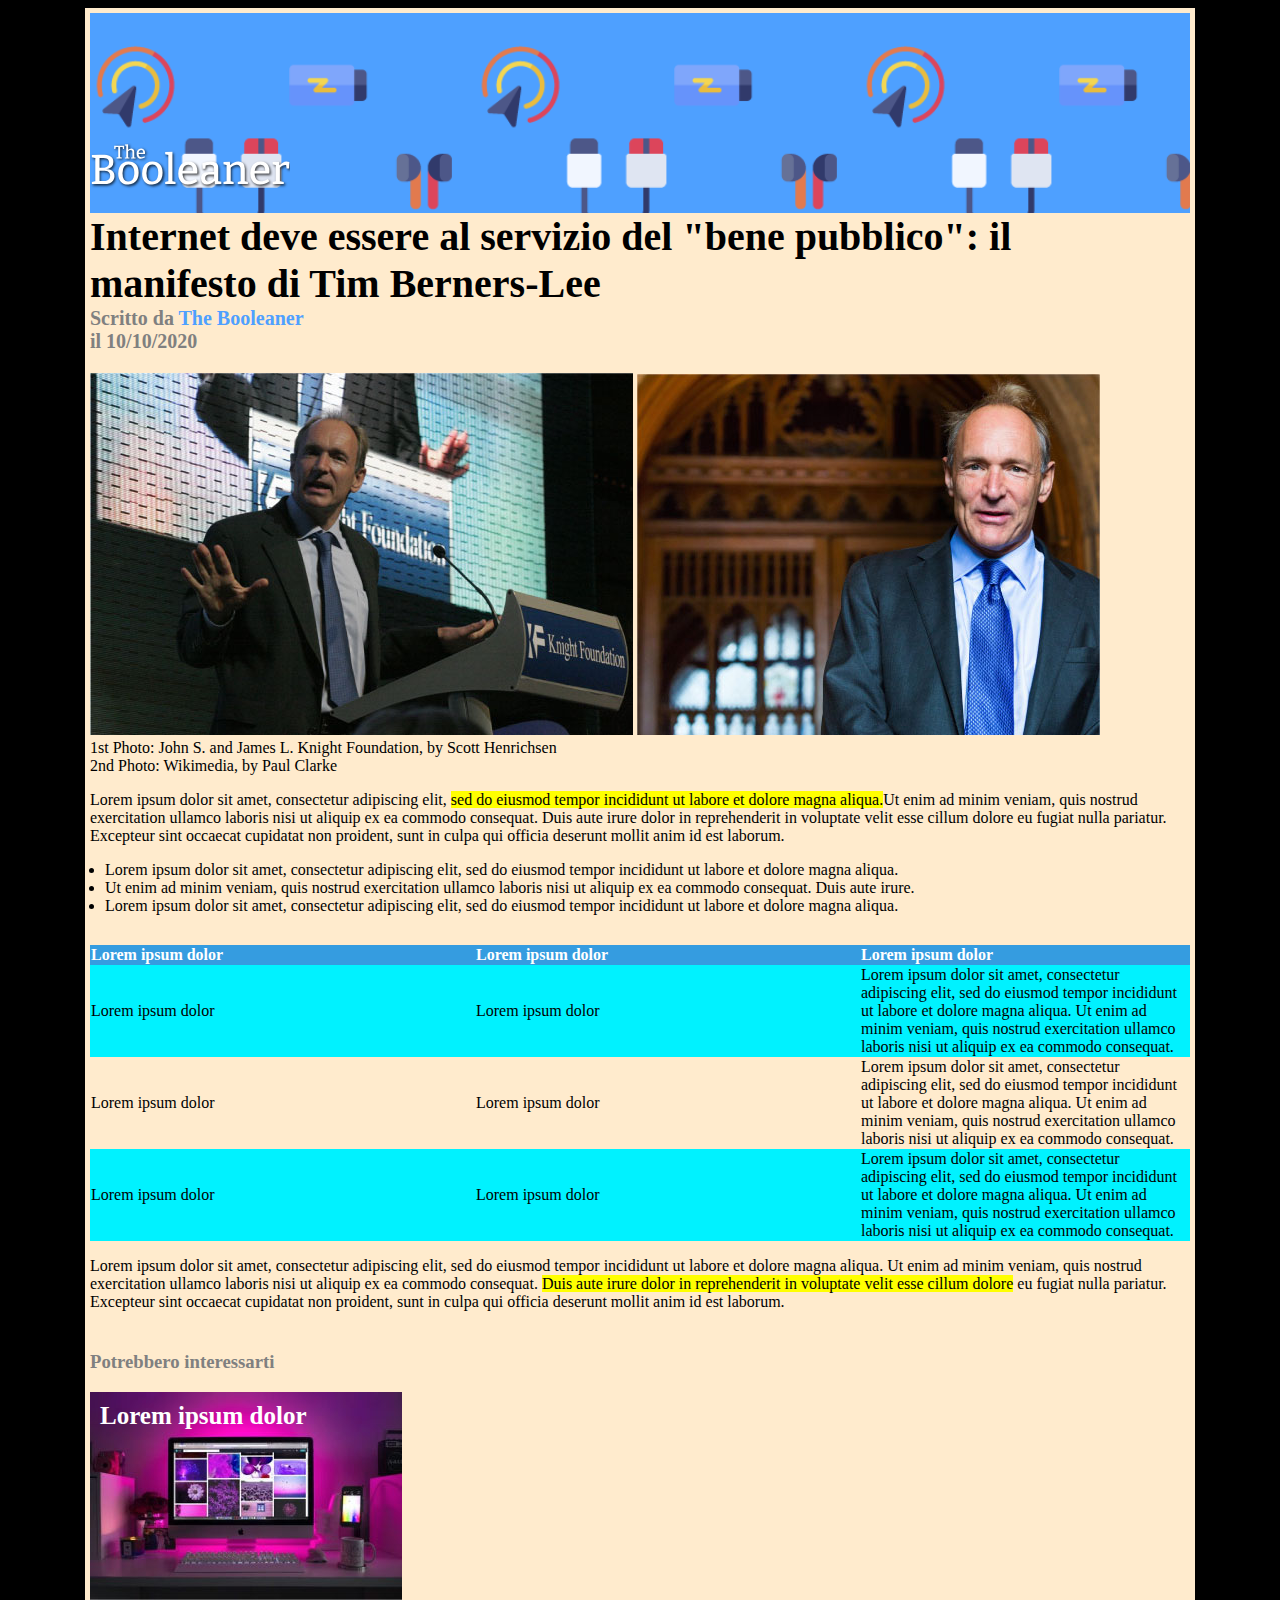
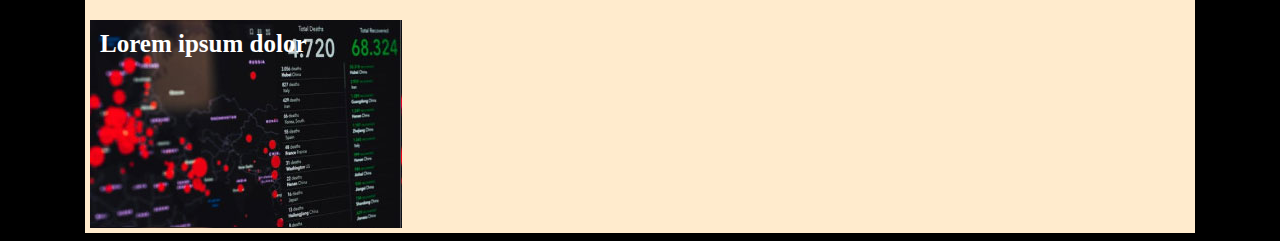
==== commit 31890f77: "modifiche footer" ====
--- a/index.html
+++ b/index.html
@@ -8,8 +8,9 @@
     <title>The Booleaners</title>
 </head>
 <body>
+
     <!-- logo e immagini di sfondo -->
-    <div class="allcontainer">
+    <div class="all-container">
         <header>
             <div class="image container">
                 <div class="title container">
@@ -48,12 +49,12 @@
                     <li>Ut enim ad minim veniam, quis nostrud exercitation ullamco laboris nisi ut aliquip ex ea commodo consequat. Duis aute irure.</li>
                     <li>Lorem ipsum dolor sit amet, consectetur adipiscing elit, sed do eiusmod tempor incididunt ut labore et dolore magna aliqua.</li>
                 </ul>
-    
             </section>
             <!-- / paragrafo e ul -->
     
             <!-- tabella e paragrafo -->
             <section id="table">
+                
                 <table>
                     <thead>
                         <tr>
@@ -87,26 +88,21 @@
                         <span class="yellow">Duis aute irure dolor in reprehenderit in voluptate velit esse cillum dolore</span> eu fugiat nulla pariatur.
                         Excepteur sint occaecat cupidatat non proident, sunt in culpa qui officia deserunt mollit anim id est laborum.
                     </p>
+
             </section>
             <!-- / tabella e paragrafo -->
         </main>
     
         <!-- immagini footer -->
         <footer>
-            <h3>Potrebbero interessarti</h3>
-            <div class="photo container1">
-                <img src="img/monitor.jpg" alt="monitor">
-                <div class="lorem-ipsum-dolor">
-                    <strong>Lorem ipsum dolor</strong>
-                </div>
-           
+            
+            <div class="footer-container">
+                <h3>Potrebbero interessarti</h3>
+                <div class="footer-image1"><div class="footer-text"><strong>Lorem ipsum dolor</strong></div></div>
+                <div class="footer-image2"><div class="footer-text"><strong>Lorem ipsum dolor</strong></div></div>
             </div>
-            <div class="photo container2">
-                <img src="img/graph.jpg" alt="graph">
-                <div class="lorem-ipsum-dolor">
-                    <strong>Lorem ipsum dolor</strong>
-                </div>
-            </div> 
+            
+
         </footer>
         <!-- / immagini footer -->
 
--- a/css/style.css
+++ b/css/style.css
@@ -2,12 +2,15 @@
     background-color: black;
 }
 
-.allcontainer {
+.all-container {
     width: 1100px;
     margin: auto;
     background-color: blanchedalmond;
     padding: 5px;
 }
+
+
+/* proprietà logo e imamgini di sfondo */
 
 .image.container {
     width: 100%;
@@ -26,6 +29,11 @@
 .title.container img {
     width: 100%;
 }
+
+/* / proprietà logo e imamgini di sfondo */
+
+
+/* proprietà titolo e foto */
 
 #titolo1 {
     font-size: 40px;
@@ -47,6 +55,11 @@
     margin-top: 20px;
 }
 
+/* / proprietà titolo e foto */
+
+
+/* proprietà paragrafo e ul */
+
 .yellow {
     background-color: yellow;
 }
@@ -54,6 +67,11 @@
 ul {
     padding-left: 15px;
 }
+
+/* / proprietà paragrafo e ul */
+
+
+/* proprietà tabella e paragrafo */
 
 table thead tr {
     background-color: rgb(53, 156, 224);
@@ -76,25 +94,42 @@
     margin-top: 30px;
 }
 
-h3 {
+/* / proprietà tabella e paragrafo */
+
+
+/* proprietà immagini e footer */
+
+.footer-container {
+    margin-top: 40px;
+}
+
+footer h3 {
     color: grey;
 }
 
-.photo {
-    position: relative;
+.footer-image1 {
+    width: 312px;
+    height: 208px;
+    background-image: url("../img/monitor.jpg"); 
+    margin-bottom: 20px;
 }
 
-.lorem-ipsum-dolor {
-    position: absolute;
-    top: 10px;
-    left: 10px;
-    font-size: 20px;
-    color: white;
+.footer-image2 {
+    width: 312px;
+    height: 208px;
+    background-image: url("../img/graph.jpg"); 
 }
 
-.photo.container2 {
-    margin-top: 10px;
+.footer-image1, .footer-image2 {
+    color: white;
+    font-size: 25px;
 }
+
+.footer-text {
+    padding: 10px 0 0 10px;
+}
+
+/* / proprietà immagini e footer */
 
 
 
